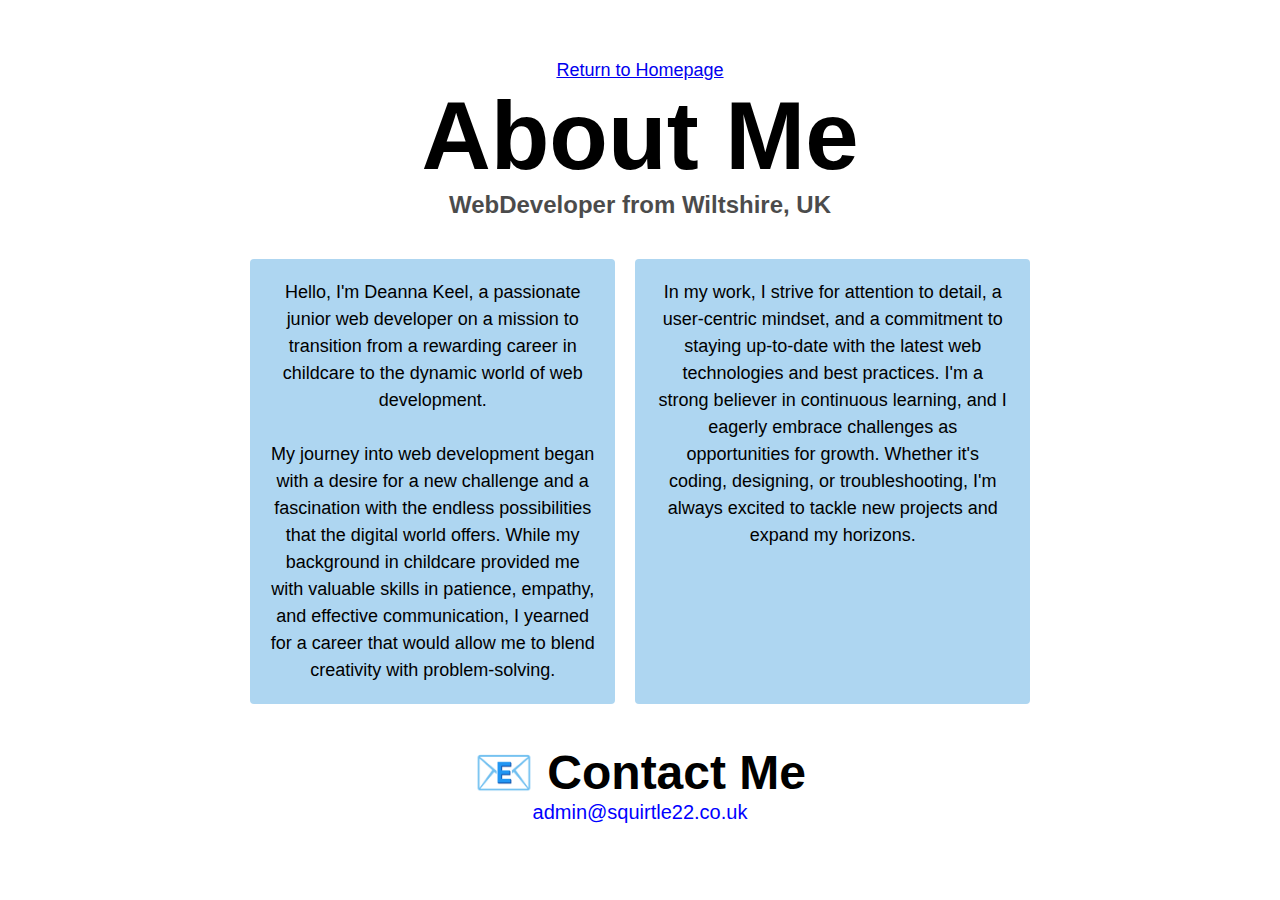
==== about.html @ 84894740 "start of shecode portfolio" ====
<!DOCTYPE html>
<html lang="en">

<head>
    <meta charset="UTF-8">
    <meta name="viewport" content="width=device-width, initial-scale=1.0">
    <title>About Deanna Keel</title>

    <link rel="stylesheet" href="/assets/css/style.css">
</head>

<body>
    <a href="../index.html" class="homepage">Return to Homepage</a>
    <h1>About Me</h1>
    <h3>WebDeveloper from Wiltshire, UK</h3>
    <div class="bio">
        <p>Hello, I'm Deanna Keel, a passionate junior web developer on a mission to transition from a rewarding career
            in childcare to the dynamic world of web development.
            <br>
            <br>
            My journey into web development began with a desire for a new challenge and a fascination with the endless
            possibilities that the digital world offers. While my background in childcare provided me with valuable
            skills in patience, empathy, and effective communication, I yearned for a career that would allow me to
            blend creativity with problem-solving.
        </p>
        <p>
            In my work, I strive for attention to detail, a user-centric mindset, and a commitment to staying up-to-date
            with the latest web technologies and best practices. I'm a strong believer in continuous learning, and I
            eagerly embrace challenges as opportunities for growth. Whether it's coding, designing, or troubleshooting,
            I'm always excited to tackle new projects and expand my horizons.
        </p>
    </div>
    <div id="contact">
        <h2>📧 Contact Me</h2>
        <a href="mailto:admin@squirtle22.co.uk" class="email">admin@squirtle22.co.uk</a>
    </div>
</body>

</html>
---- assets/css/style.css ----
:root {
    --primary-color: #ee82ee;
    --secondary-color: #8E44AD;
    --third-color: #AED6F1;
    --box-shadow: 0 5px 10px rgba(0, 0, 0, 0.3)
}

body {
    margin: 60px auto;
    max-width: 800px;
    font-family: 'Franklin Gothic Medium', 'Arial Narrow', Arial, sans-serif;
}


h1 {
    display: block;
    text-align: center;
    font-size: 96px;
    margin: 0;
}

h2 {
    text-align: center;
    font-size: 48px;
    margin: 0;
}

h3 {
    text-align: center;
    font-size: 24px;
    margin: 0;
    opacity: 0.7;
}

.links {
    display: flex;
    margin-top: 40px;
    justify-content: center;
}

.links a {
    font-size: 20px;
    margin: 20px;
    border-radius: 4px;
    padding: 20px 15px;
    text-decoration: none;
    text-transform: capitalize;

}

.contact-me {
background: var(--primary-color);
box-shadow: var(--box-shadow);
color: #fff;
}

.contact-me:hover {
background: var(--secondary-color);
}

.about-me {
    background: var(--secondary-color);
    box-shadow: var(--box-shadow);
    color: #fff;
}

.about-me:hover {
    background: var(--primary-color);
}

.homepage {
    display: flex;
    justify-content: center;
    font-size: 18px;

}

.homepage:hover {
    color: var(--primary-color);
    text-decoration: underline;
}


p {
    background: var(--third-color);
    padding: 20px;
    border-radius: 4px;
    font-size: 18px;
    line-height: 1.5;
    text-align: center;
  }
  

.bio {
    display: flex;
    margin-top: 30px;
    margin-bottom: 30px;
}

.bio p {
    margin: 10px;
}

.email {
    display: flex;
    justify-content: center;
    color: blue;
    font-size: 20px;
    text-decoration: none;
}

.email:hover {
    color: var(--primary-color);
    text-decoration: underline;
}
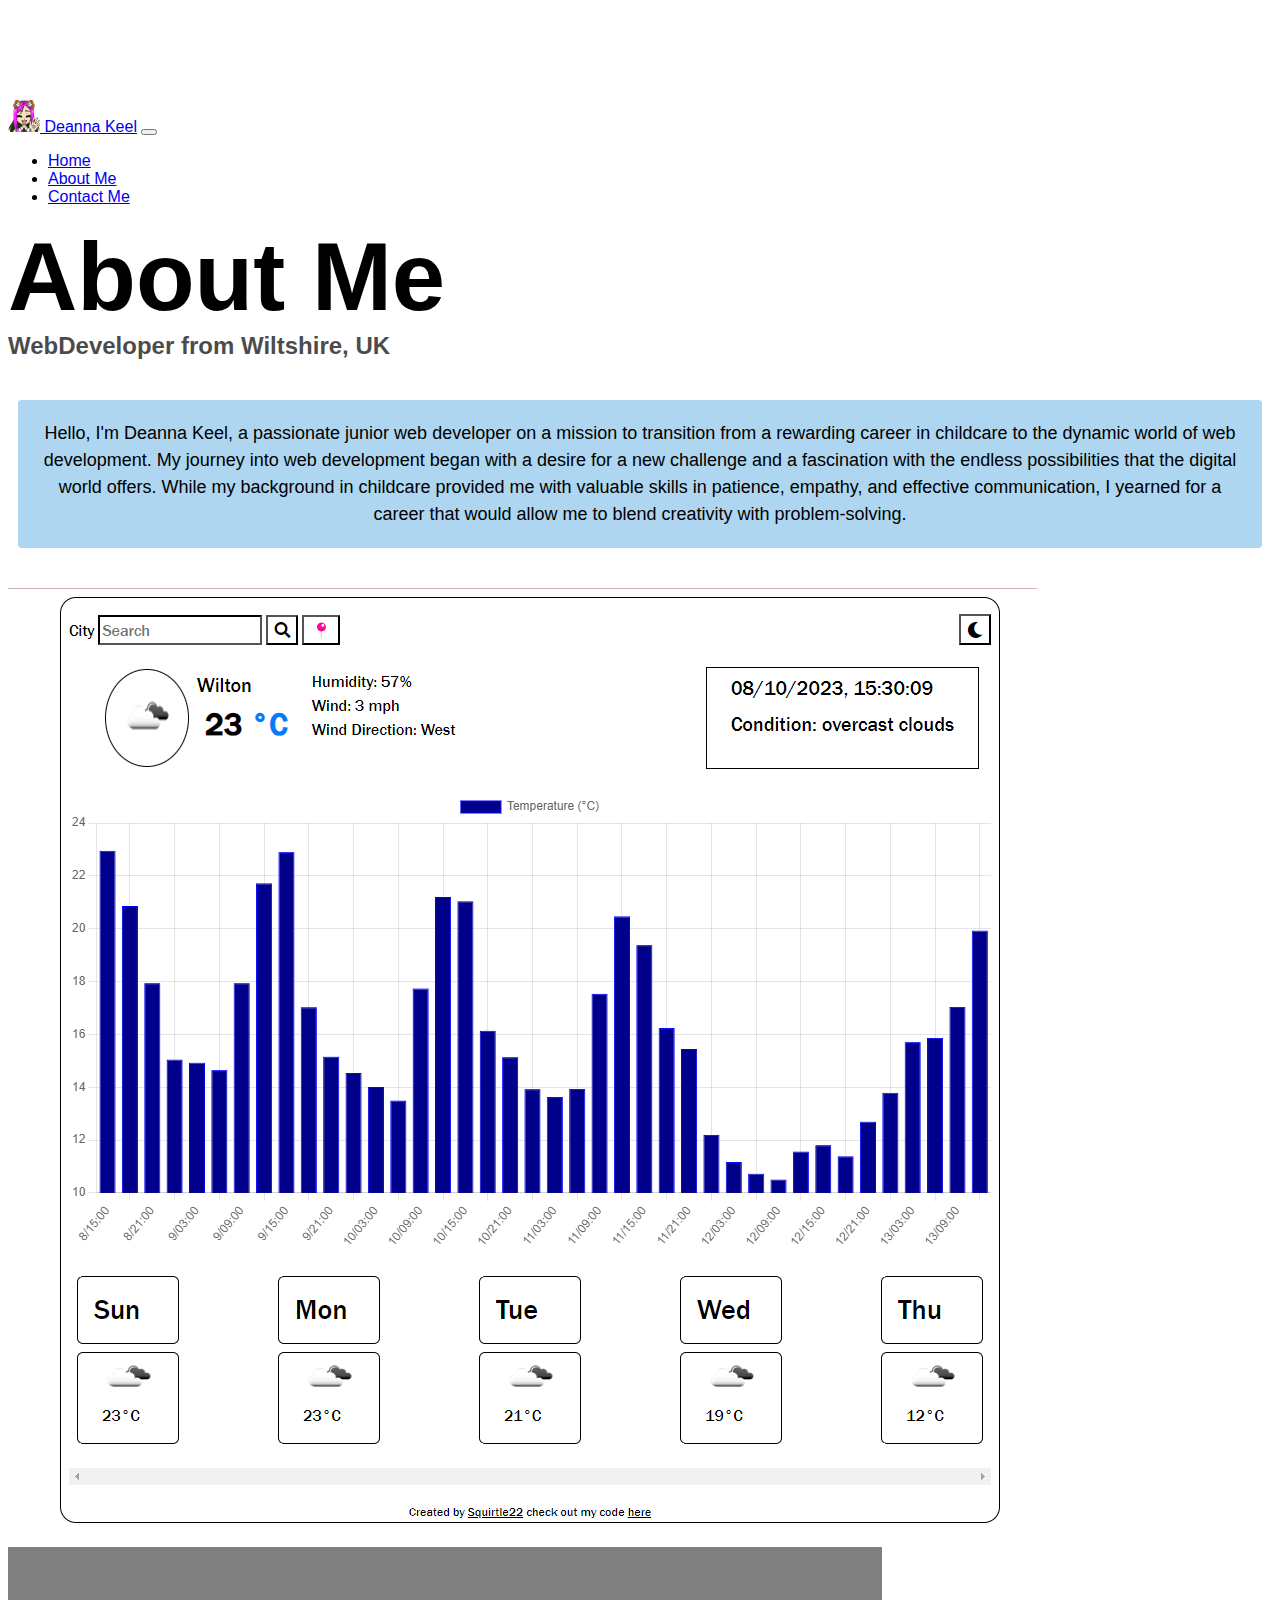
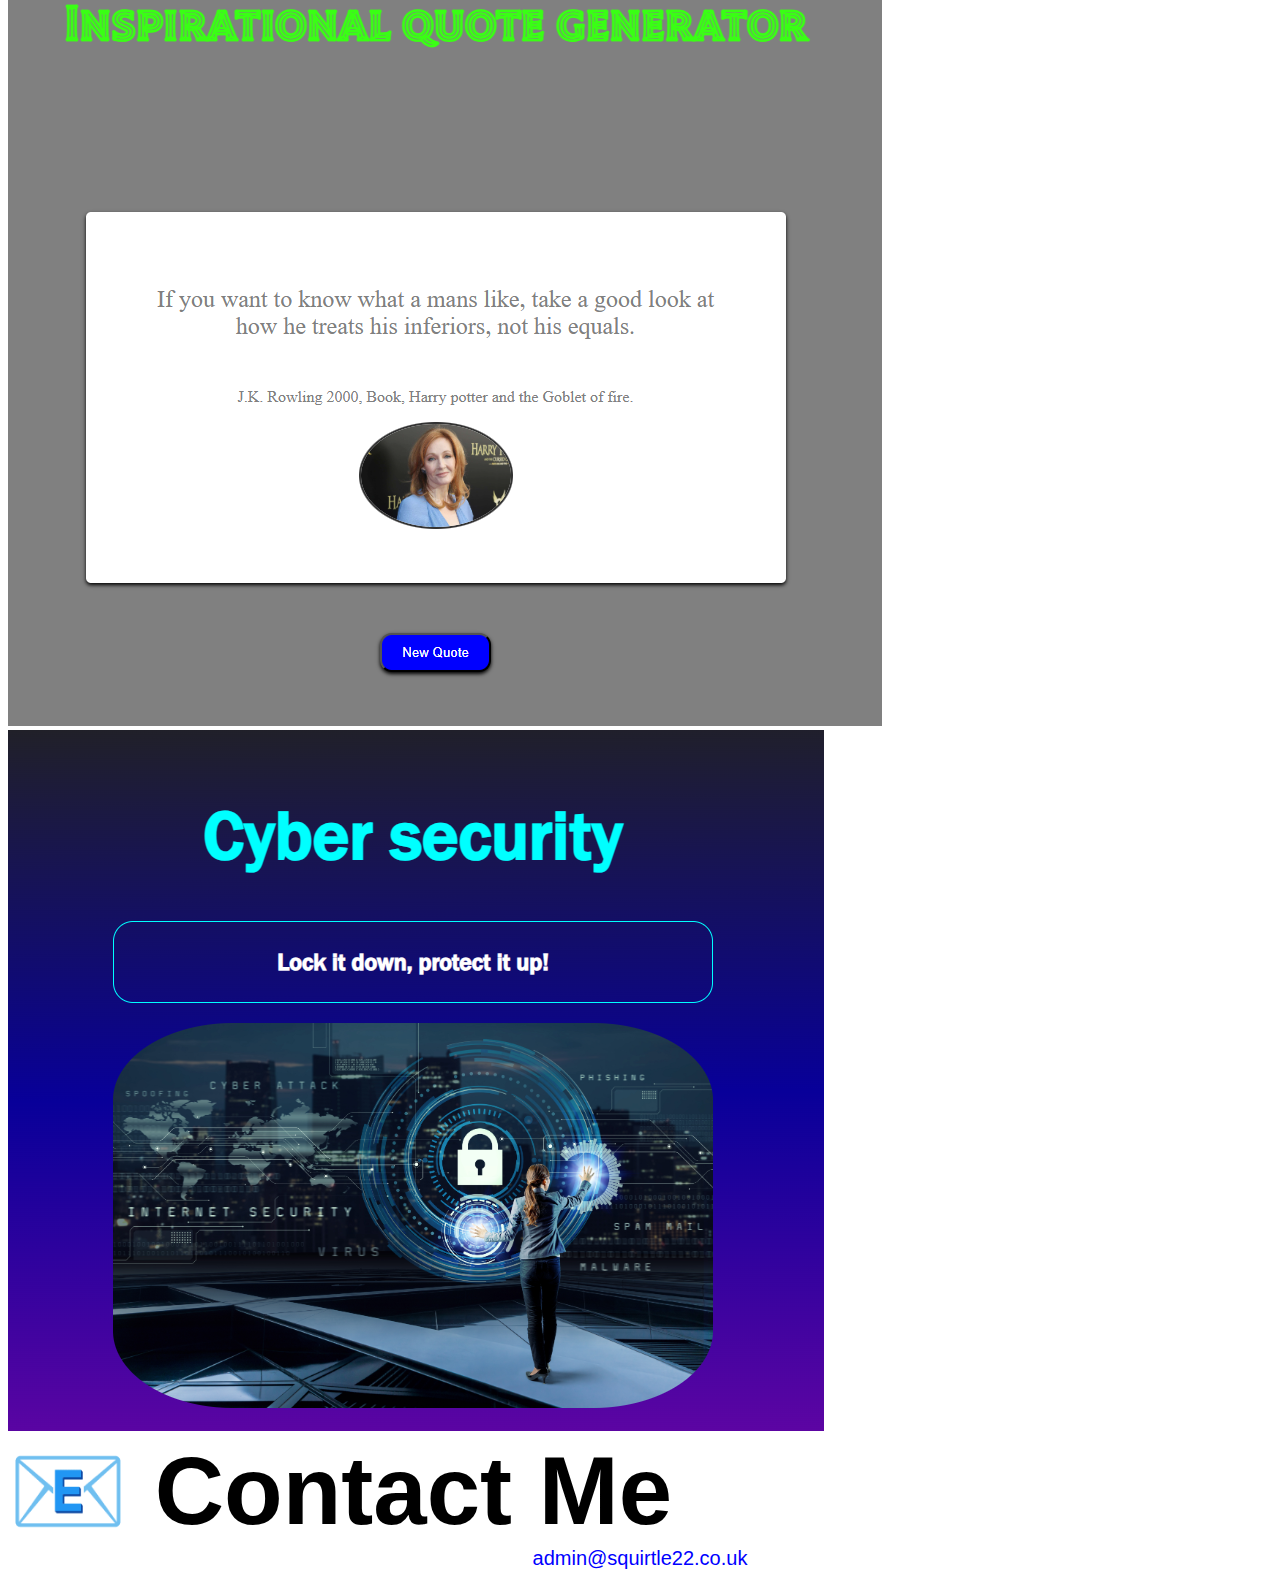
==== commit 8f800252: "styling about me and home" ====
--- a/about.html
+++ b/about.html
@@ -7,33 +7,64 @@
     <title>About Deanna Keel</title>
 
     <link rel="stylesheet" href="/assets/css/style.css">
+    <link href="https://cdn.jsdelivr.net/npm/bootstrap@5.3.2/dist/css/bootstrap.min.css" rel="stylesheet"
+    integrity="sha384-T3c6CoIi6uLrA9TneNEoa7RxnatzjcDSCmG1MXxSR1GAsXEV/Dwwykc2MPK8M2HN" crossorigin="anonymous">
 </head>
 
 <body>
-    <a href="../index.html" class="homepage">Return to Homepage</a>
+    <nav class="navbar navbar-expand-lg bg-light">
+        <div class="container-fluid">
+            <a class="navbar-brand" href="#"> <img src="/assets/images/32x32.ico" alt=""> Deanna Keel</a>
+            <button class="navbar-toggler" type="button" data-bs-toggle="collapse" data-bs-target="#navbarNav"
+                aria-controls="navbarNav" aria-expanded="false" aria-label="Toggle navigation">
+                <span class="navbar-toggler-icon"></span>
+            </button>
+            <div class="collapse navbar-collapse" id="navbarNav">
+                <ul class="navbar-nav">
+                    <li class="nav-item">
+                        <a class="nav-link active" aria-current="page" href="index.html">Home</a>
+                    </li>
+                    <li class="nav-item">
+                        <a class="nav-link" href="about.html">About Me</a>
+                    </li>
+                    <li class="nav-item">
+                        <a class="nav-link" href="/about.html#contact">Contact Me</a>
+                    </li>
+                </ul>
+            </div>
+        </div>
+    </nav>
     <h1>About Me</h1>
     <h3>WebDeveloper from Wiltshire, UK</h3>
     <div class="bio">
-        <p>Hello, I'm Deanna Keel, a passionate junior web developer on a mission to transition from a rewarding career
+        <p class="rounded-5">Hello, I'm Deanna Keel, a passionate junior web developer on a mission to transition from a rewarding career
             in childcare to the dynamic world of web development.
-            <br>
-            <br>
             My journey into web development began with a desire for a new challenge and a fascination with the endless
             possibilities that the digital world offers. While my background in childcare provided me with valuable
             skills in patience, empathy, and effective communication, I yearned for a career that would allow me to
             blend creativity with problem-solving.
         </p>
-        <p>
-            In my work, I strive for attention to detail, a user-centric mindset, and a commitment to staying up-to-date
-            with the latest web technologies and best practices. I'm a strong believer in continuous learning, and I
-            eagerly embrace challenges as opportunities for growth. Whether it's coding, designing, or troubleshooting,
-            I'm always excited to tackle new projects and expand my horizons.
-        </p>
     </div>
-    <div id="contact">
+    <div class="container">
+        <div class="row">
+            <div class="col-sm-4">
+                <img src="/assets/images/waether.png" class="img-fluid p-2 shadow-lg rounded">
+            </div>
+            <div class="col-sm-4">
+                <img src="/assets/images/quote.png" class="img-fluid p-2 shadow-lg rounded">
+            </div>
+            <div class="col-sm-4">
+                <img src="/assets/images/cyber.png" class="img-fluid p-2 shadow-lg rounded">
+            </div>
+        </div>
+    </div>
+    <div id="contact" class="mt-5">
         <h2>📧 Contact Me</h2>
         <a href="mailto:admin@squirtle22.co.uk" class="email">admin@squirtle22.co.uk</a>
     </div>
+    <script src="https://cdn.jsdelivr.net/npm/bootstrap@5.3.2/dist/js/bootstrap.bundle.min.js"
+    integrity="sha384-C6RzsynM9kWDrMNeT87bh95OGNyZPhcTNXj1NW7RuBCsyN/o0jlpcV8Qyq46cDfL"
+    crossorigin="anonymous"></script>
 </body>
 
 </html>--- a/assets/css/style.css
+++ b/assets/css/style.css
@@ -6,27 +6,22 @@
 }
 
 body {
-    margin: 60px auto;
-    max-width: 800px;
+    margin-top: 100px;
     font-family: 'Franklin Gothic Medium', 'Arial Narrow', Arial, sans-serif;
 }
 
 
 h1 {
-    display: block;
-    text-align: center;
     font-size: 96px;
     margin: 0;
 }
 
 h2 {
-    text-align: center;
-    font-size: 48px;
+    font-size: 96px;
     margin: 0;
 }
 
 h3 {
-    text-align: center;
     font-size: 24px;
     margin: 0;
     opacity: 0.7;
@@ -47,6 +42,7 @@
     text-transform: capitalize;
 
 }
+
 
 .contact-me {
 background: var(--primary-color);
@@ -112,4 +108,46 @@
 .email:hover {
     color: var(--primary-color);
     text-decoration: underline;
-}+}
+
+.weather-link {
+    border-radius: 4px;
+    padding: 20px 15px;
+    text-decoration: none;
+    text-transform: capitalize;
+    background: var(--primary-color);
+    box-shadow: var(--box-shadow);
+    color: #fff;
+  } 
+
+  .weather-link:hover {
+    background: var(--secondary-color);
+  }
+
+  .quote-gen {
+    border-radius: 4px;
+    padding: 20px 15px;
+    text-decoration: none;
+    text-transform: capitalize;
+    background: var(--secondary-color);
+    box-shadow: var(--box-shadow);
+    color: #fff;
+  }
+
+  .quote-gen:hover {
+    background: var(--primary-color);
+  }
+  
+  .cyber-link {
+    border-radius: 4px;
+    padding: 20px 15px;
+    text-decoration: none;
+    text-transform: capitalize;
+    background: var(--primary-color);
+    box-shadow: var(--box-shadow);
+    color: #fff;
+  }
+
+  .cyber-link:hover {
+    background: var(--secondary-color);
+  }
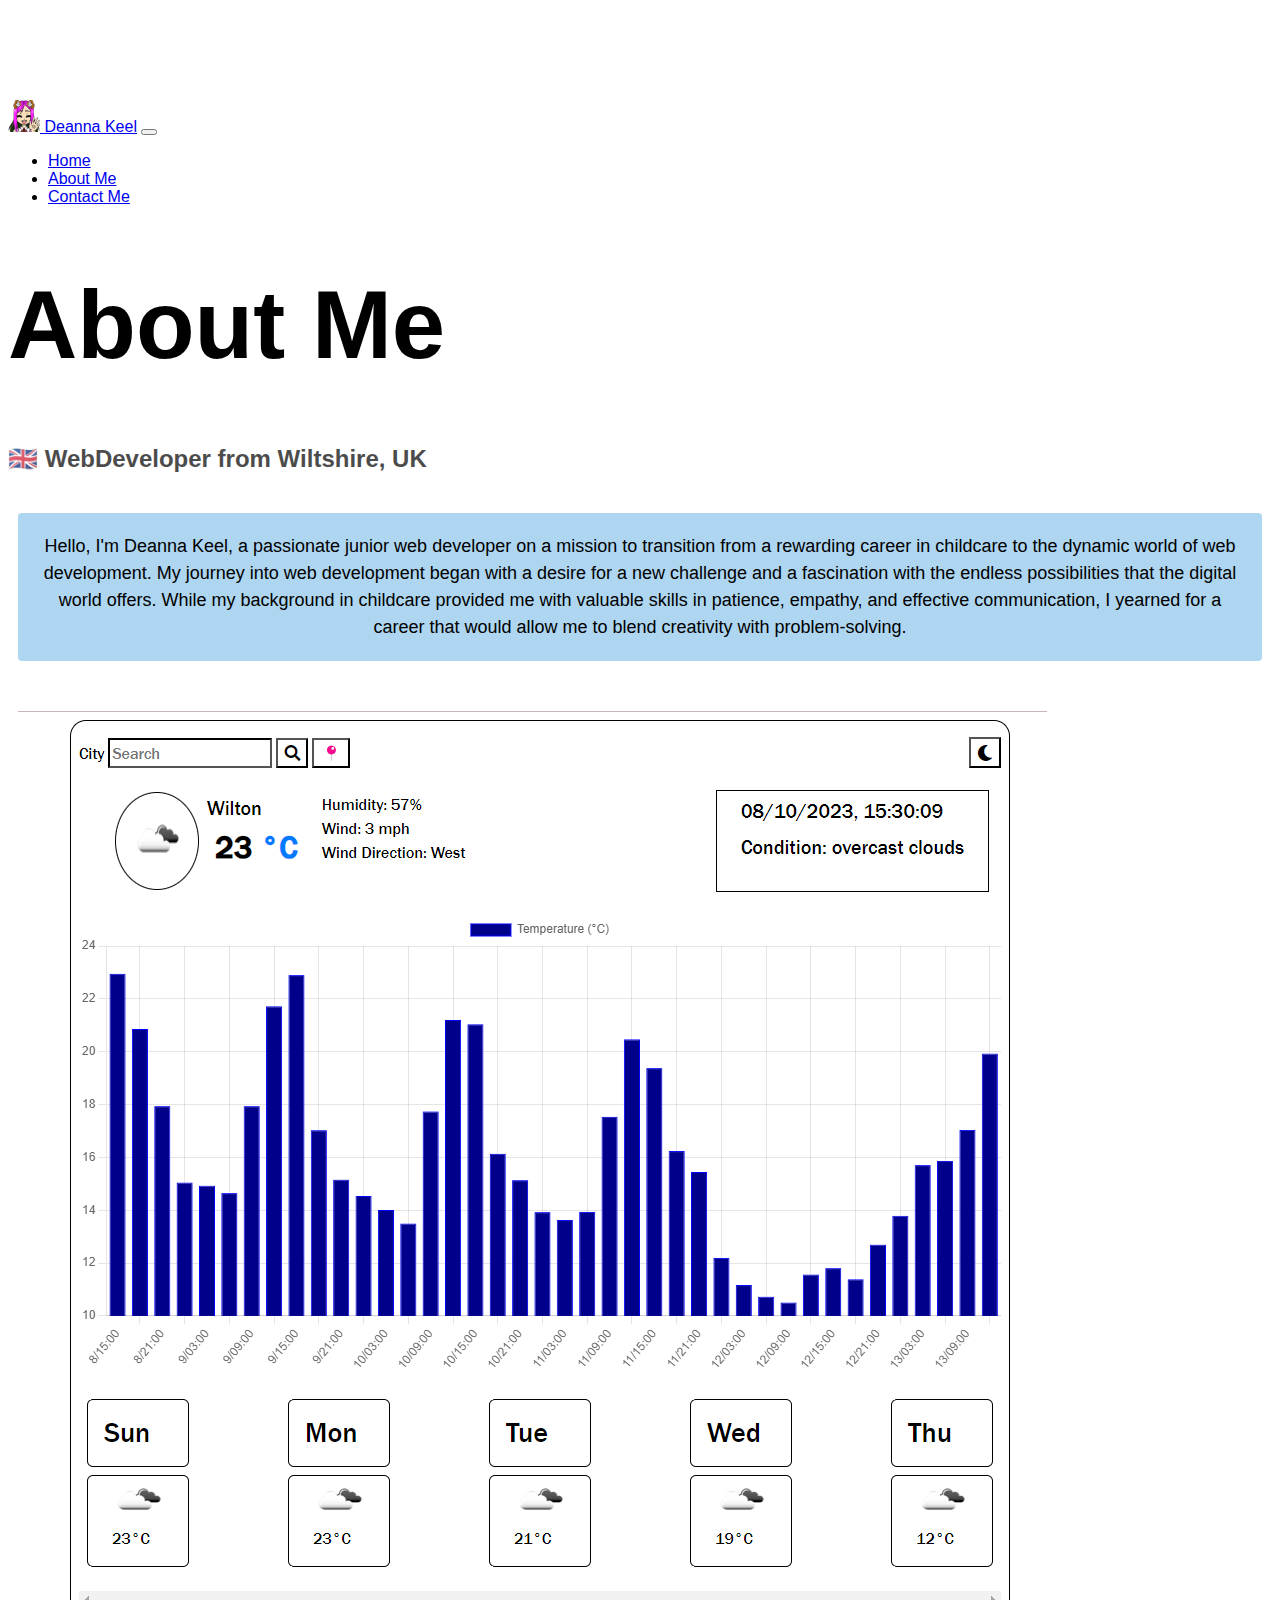
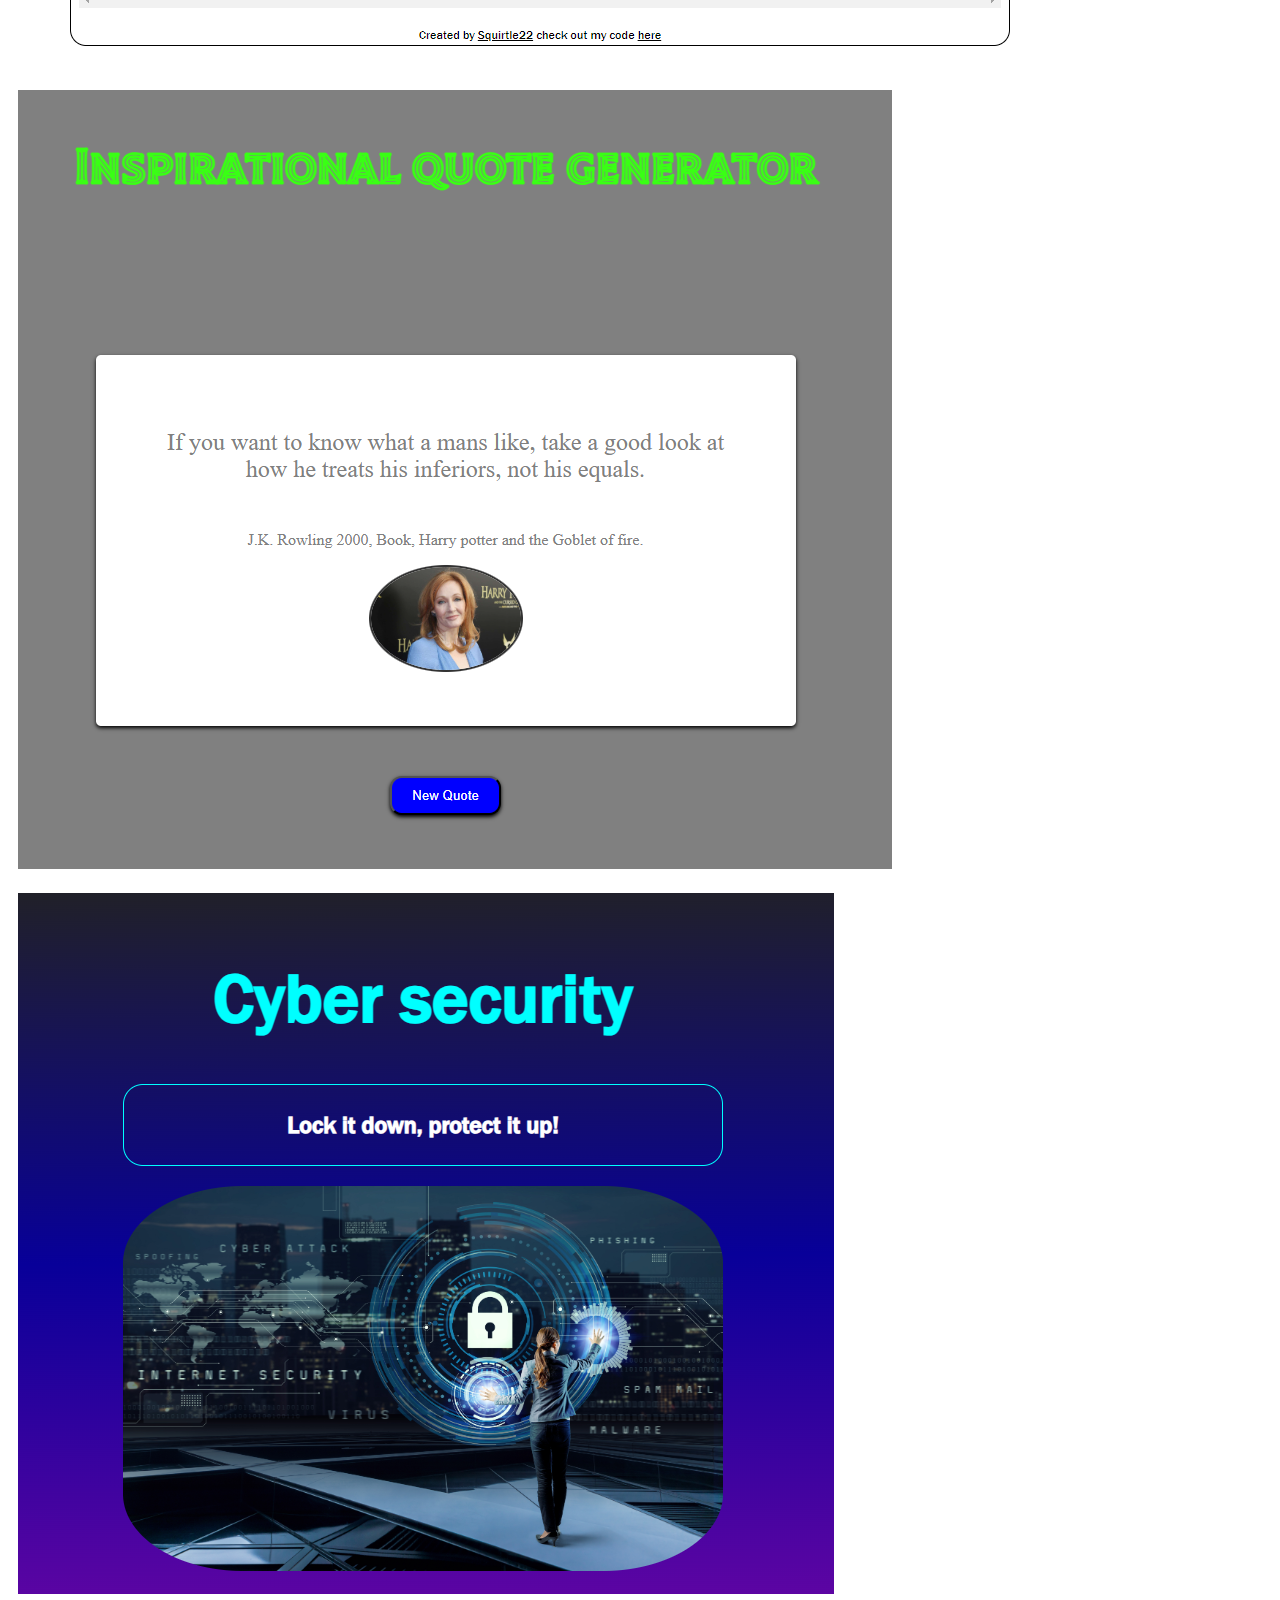
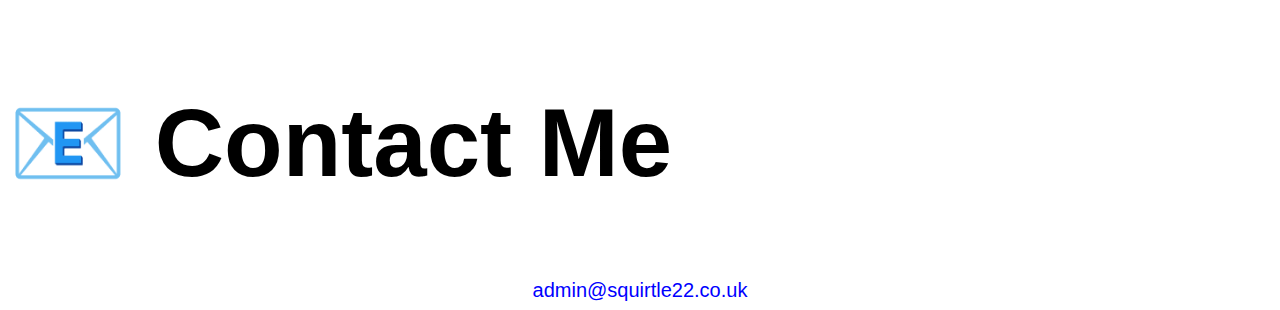
==== commit 85cc71c0: "styling and updating links to deploy" ====
--- a/about.html
+++ b/about.html
@@ -34,8 +34,8 @@
             </div>
         </div>
     </nav>
-    <h1>About Me</h1>
-    <h3>WebDeveloper from Wiltshire, UK</h3>
+    <h1 class="text-center">About Me</h1>
+    <h3 class="text-center">🇬🇧 WebDeveloper from Wiltshire, UK</h3>
     <div class="bio">
         <p class="rounded-5">Hello, I'm Deanna Keel, a passionate junior web developer on a mission to transition from a rewarding career
             in childcare to the dynamic world of web development.
@@ -59,7 +59,7 @@
         </div>
     </div>
     <div id="contact" class="mt-5">
-        <h2>📧 Contact Me</h2>
+        <h2 class="text-center">📧 Contact Me</h2>
         <a href="mailto:admin@squirtle22.co.uk" class="email">admin@squirtle22.co.uk</a>
     </div>
     <script src="https://cdn.jsdelivr.net/npm/bootstrap@5.3.2/dist/js/bootstrap.bundle.min.js"
--- a/assets/css/style.css
+++ b/assets/css/style.css
@@ -2,7 +2,7 @@
     --primary-color: #ee82ee;
     --secondary-color: #8E44AD;
     --third-color: #AED6F1;
-    --box-shadow: 0 5px 10px rgba(0, 0, 0, 0.3)
+    --box-shadow: 0 5px 10px rgba(0, 0, 0, 0.3);
 }
 
 body {
@@ -10,20 +10,20 @@
     font-family: 'Franklin Gothic Medium', 'Arial Narrow', Arial, sans-serif;
 }
 
+.img-fluid {
+    margin: 10px; /* You can adjust the value to control the spacing */
+}
 
 h1 {
     font-size: 96px;
-    margin: 0;
 }
 
 h2 {
     font-size: 96px;
-    margin: 0;
 }
 
 h3 {
     font-size: 24px;
-    margin: 0;
     opacity: 0.7;
 }
 
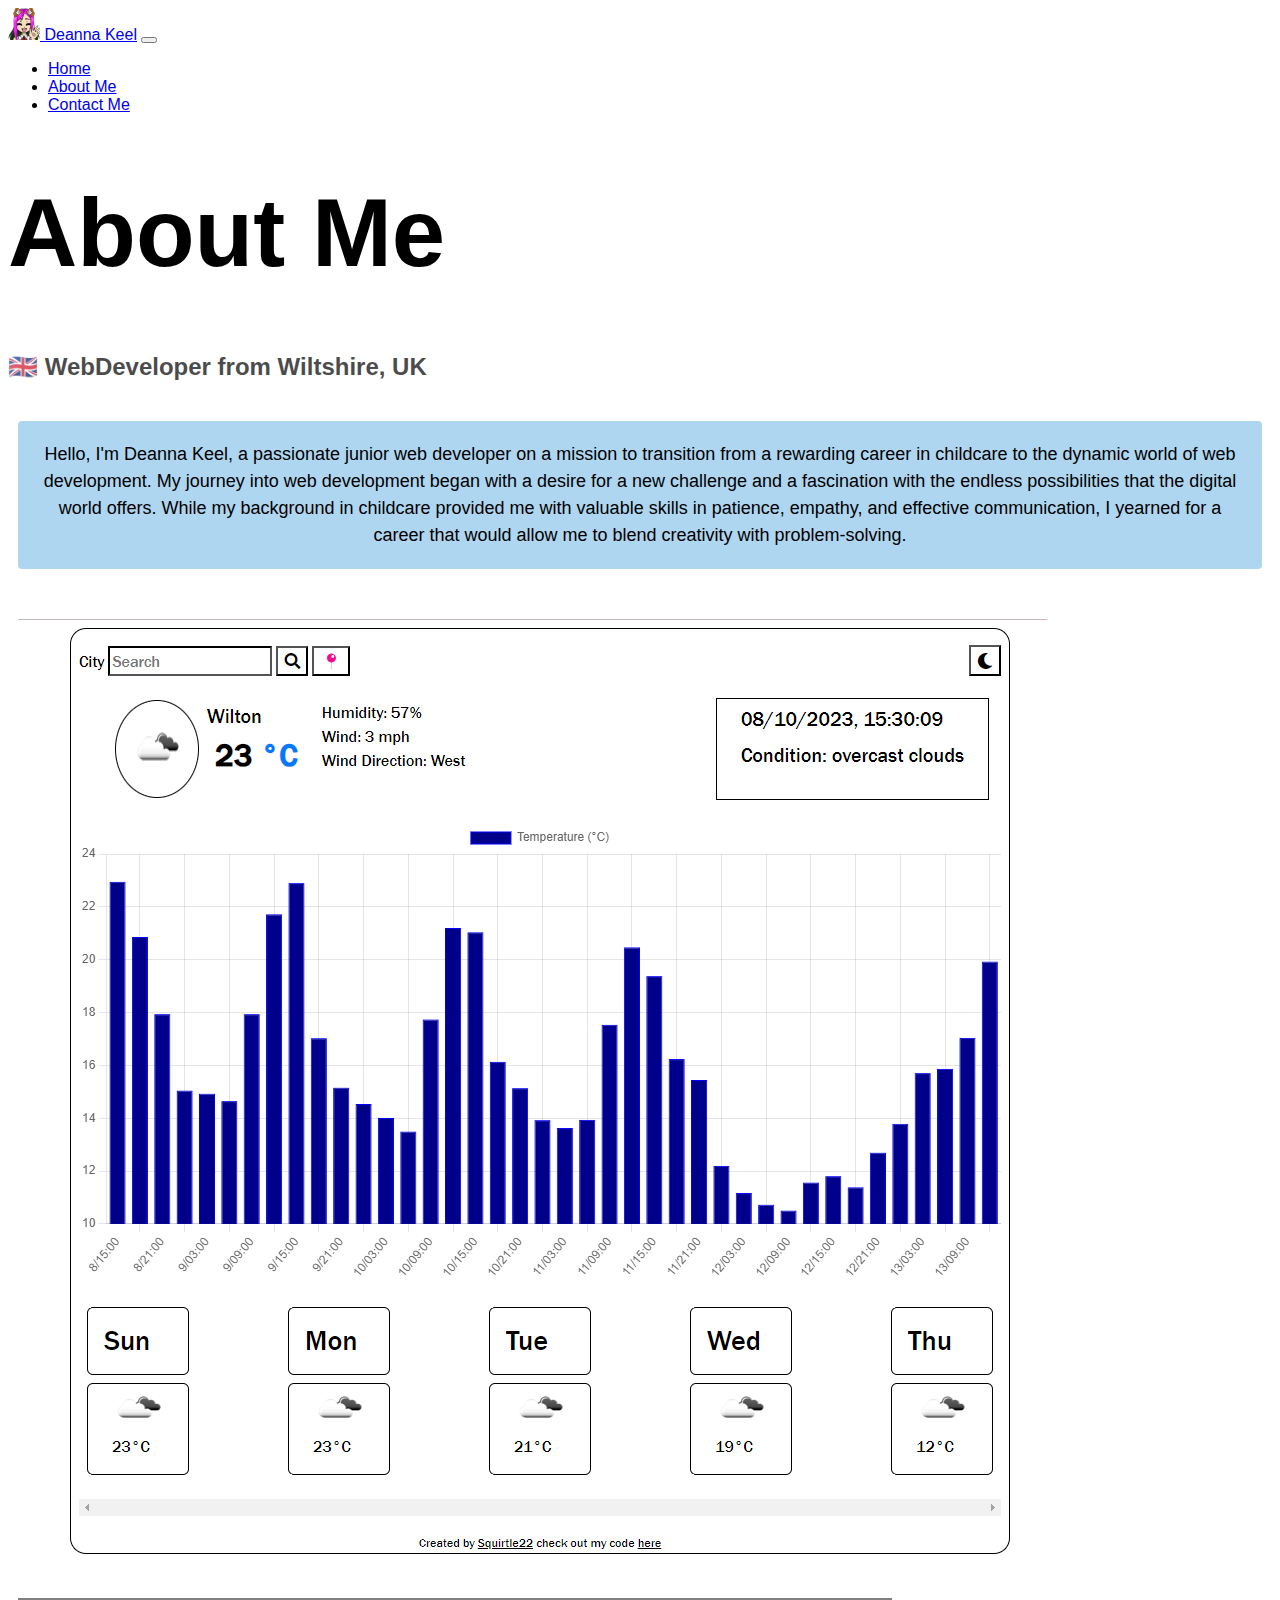
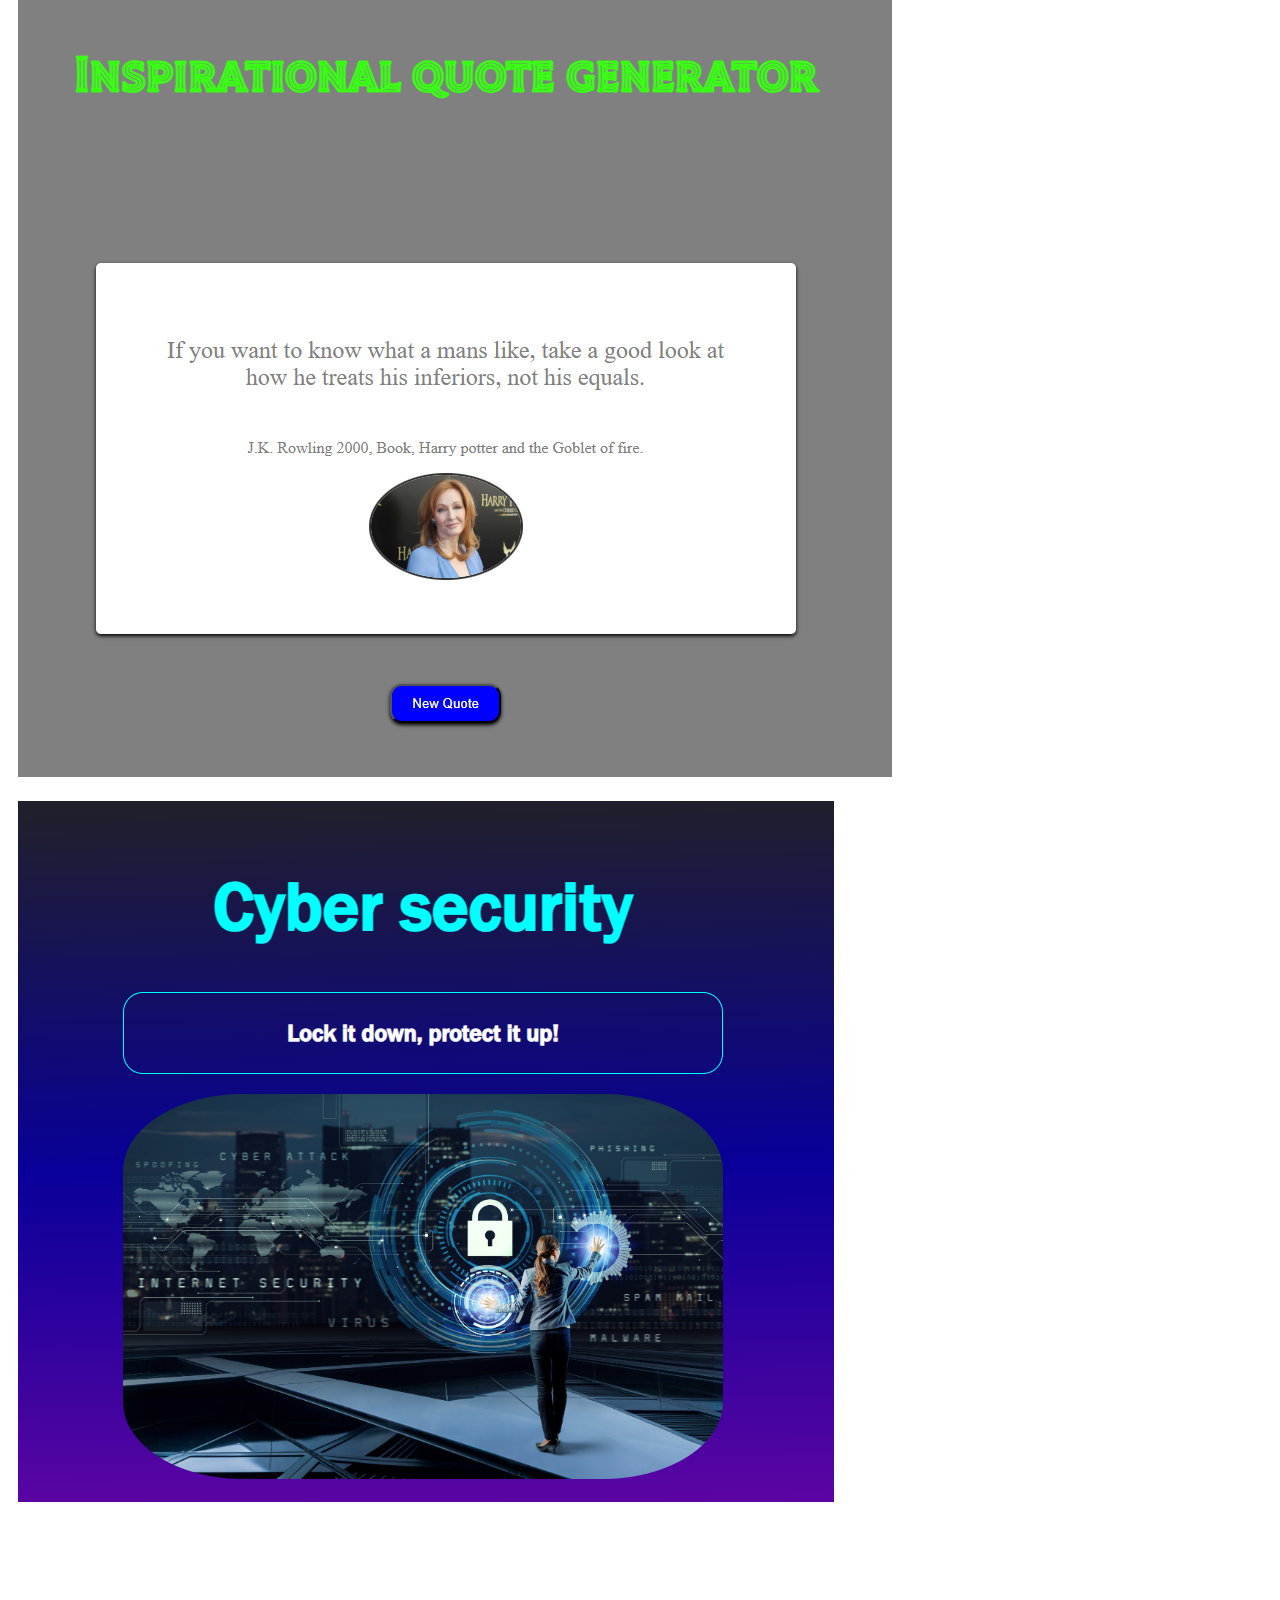
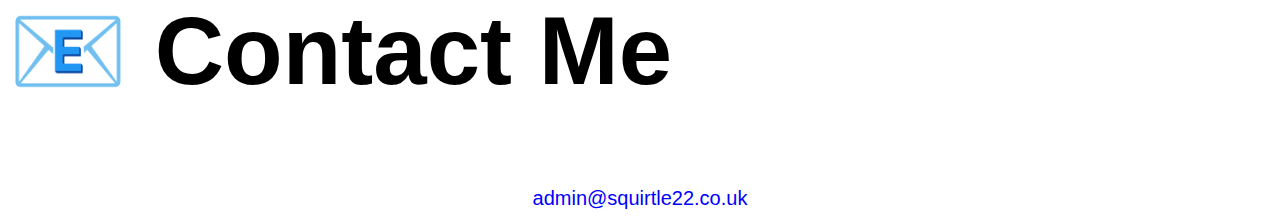
==== commit 66b94c45: "adding titles to links and making responsive" ====
--- a/about.html
+++ b/about.html
@@ -4,11 +4,11 @@
 <head>
     <meta charset="UTF-8">
     <meta name="viewport" content="width=device-width, initial-scale=1.0">
-    <title>About Deanna Keel</title>
+    <title>About-Deanna Keel</title>
 
     <link rel="stylesheet" href="/assets/css/style.css">
     <link href="https://cdn.jsdelivr.net/npm/bootstrap@5.3.2/dist/css/bootstrap.min.css" rel="stylesheet"
-    integrity="sha384-T3c6CoIi6uLrA9TneNEoa7RxnatzjcDSCmG1MXxSR1GAsXEV/Dwwykc2MPK8M2HN" crossorigin="anonymous">
+        integrity="sha384-T3c6CoIi6uLrA9TneNEoa7RxnatzjcDSCmG1MXxSR1GAsXEV/Dwwykc2MPK8M2HN" crossorigin="anonymous">
 </head>
 
 <body>
@@ -22,13 +22,13 @@
             <div class="collapse navbar-collapse" id="navbarNav">
                 <ul class="navbar-nav">
                     <li class="nav-item">
-                        <a class="nav-link active" aria-current="page" href="index.html">Home</a>
+                        <a class="nav-link active" aria-current="page" href="index.html" title="Home">Home</a>
                     </li>
                     <li class="nav-item">
-                        <a class="nav-link" href="about.html">About Me</a>
+                        <a class="nav-link" href="about.html" title="About Deanna Keel">About Me</a>
                     </li>
                     <li class="nav-item">
-                        <a class="nav-link" href="/about.html#contact">Contact Me</a>
+                        <a class="nav-link" href="/about.html#contact" title="Contact Deanna Keel">Contact Me</a>
                     </li>
                 </ul>
             </div>
@@ -37,7 +37,8 @@
     <h1 class="text-center">About Me</h1>
     <h3 class="text-center">🇬🇧 WebDeveloper from Wiltshire, UK</h3>
     <div class="bio">
-        <p class="rounded-5">Hello, I'm Deanna Keel, a passionate junior web developer on a mission to transition from a rewarding career
+        <p class="rounded-5">Hello, I'm Deanna Keel, a passionate junior web developer on a mission to transition from a
+            rewarding career
             in childcare to the dynamic world of web development.
             My journey into web development began with a desire for a new challenge and a fascination with the endless
             possibilities that the digital world offers. While my background in childcare provided me with valuable
@@ -60,11 +61,11 @@
     </div>
     <div id="contact" class="mt-5">
         <h2 class="text-center">📧 Contact Me</h2>
-        <a href="mailto:admin@squirtle22.co.uk" class="email">admin@squirtle22.co.uk</a>
+        <a href="mailto:admin@squirtle22.co.uk" class="email" title="Email me">admin@squirtle22.co.uk</a>
     </div>
     <script src="https://cdn.jsdelivr.net/npm/bootstrap@5.3.2/dist/js/bootstrap.bundle.min.js"
-    integrity="sha384-C6RzsynM9kWDrMNeT87bh95OGNyZPhcTNXj1NW7RuBCsyN/o0jlpcV8Qyq46cDfL"
-    crossorigin="anonymous"></script>
+        integrity="sha384-C6RzsynM9kWDrMNeT87bh95OGNyZPhcTNXj1NW7RuBCsyN/o0jlpcV8Qyq46cDfL"
+        crossorigin="anonymous"></script>
 </body>
 
 </html>--- a/assets/css/style.css
+++ b/assets/css/style.css
@@ -6,7 +6,6 @@
 }
 
 body {
-    margin-top: 100px;
     font-family: 'Franklin Gothic Medium', 'Arial Narrow', Arial, sans-serif;
 }
 
